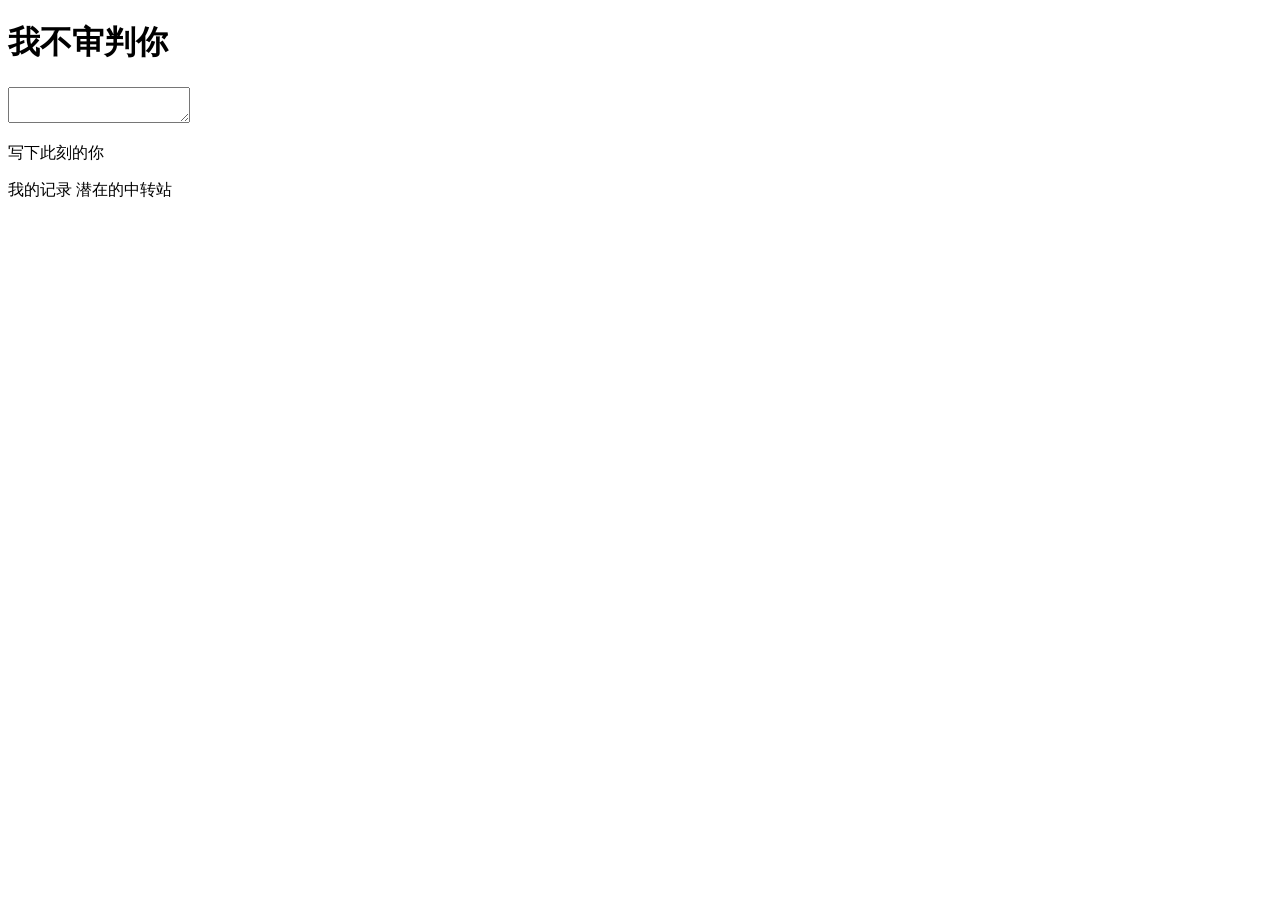
==== index.html @ acea98e7 "Update index.html with new layout and styles Refactor HTML structure and remove inline styles." ====
<!DOCTYPE html>
<html lang="zh-CN">

<head>

<meta charset="UTF-8">
<meta name="viewport" content="width=device-width,initial-scale=1.0">

<title>木言中转站</title>

<link rel="stylesheet" href="style.css">

</head>


<body>


<div class="page">


<div class="center">


<h1 id="title">
我不审判你
</h1>


<textarea 
id="input"
placeholder="">
</textarea>


<p id="tip">
写下此刻的你
</p>


</div>



<div class="menu">

<span>
我的记录
</span>


<span>
潜在的中转站
</span>


</div>



</div>


<script src="script.js"></script>


</body>

</html>
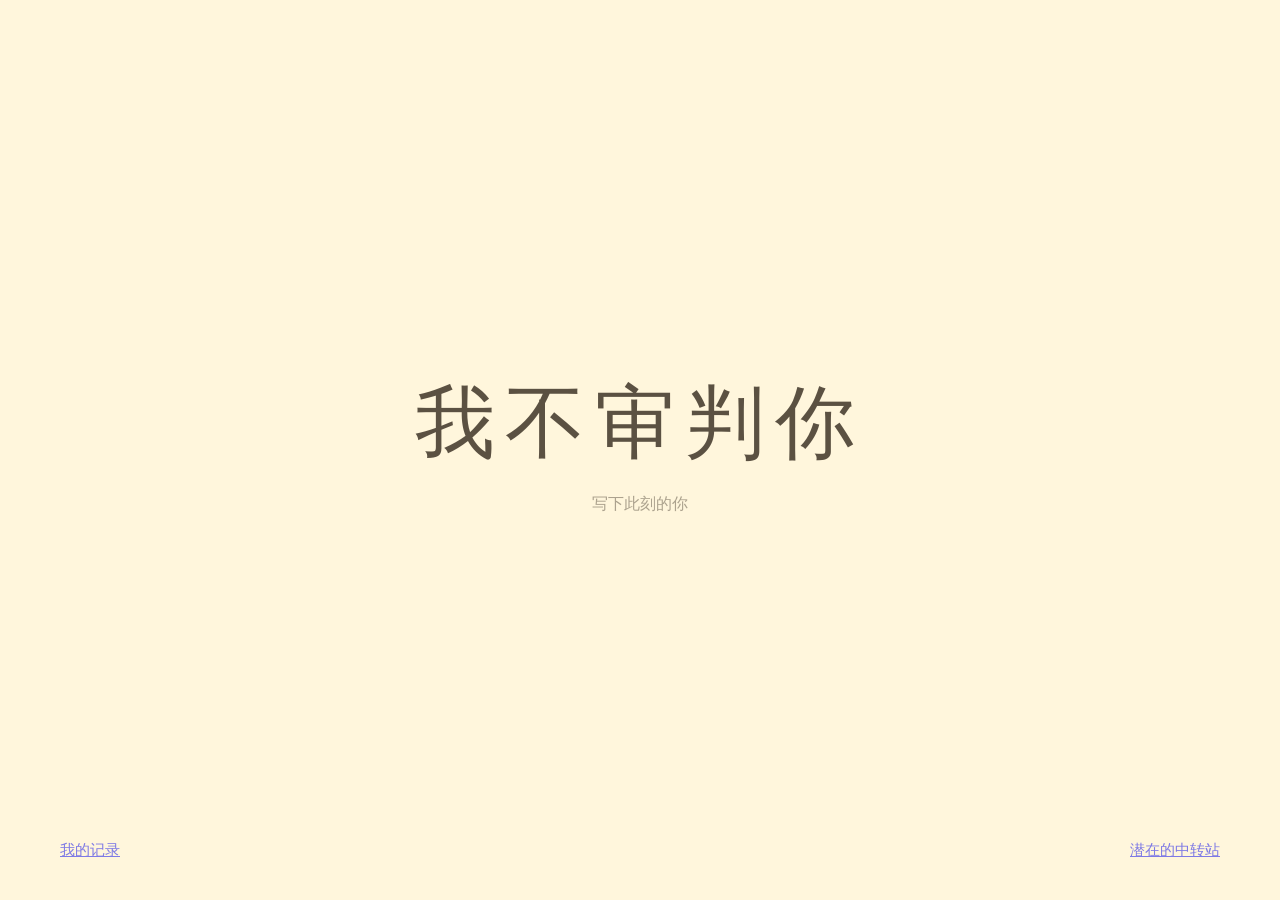
==== commit 52df6811: "Fix HTML structure for menu links" ====
--- a/index.html
+++ b/index.html
@@ -44,18 +44,16 @@
 
 <div class="menu">
 
-<span>
+<a href="record.html">
 我的记录
-</span>
+</a>
 
 
-<span>
+<a href="#">
 潜在的中转站
-</span>
-
+</a>
 
 </div>
-
 
 
 </div>
--- a/style.css
+++ b/style.css
@@ -0,0 +1,139 @@
+*{
+box-sizing:border-box;
+}
+
+
+body{
+
+margin:0;
+
+height:100vh;
+
+background:#FFF6DC;
+
+font-family:
+"PingFang SC",
+"Microsoft YaHei",
+sans-serif;
+
+
+color:#5b5142;
+
+}
+
+
+.page{
+
+height:100vh;
+
+display:flex;
+
+justify-content:center;
+
+align-items:center;
+
+position:relative;
+
+}
+
+
+
+.center{
+
+text-align:center;
+
+width:70%;
+
+}
+
+
+
+h1{
+
+font-size:80px;
+
+font-weight:300;
+
+letter-spacing:10px;
+
+margin:0;
+
+cursor:pointer;
+
+transition:.5s;
+
+}
+
+
+
+textarea{
+
+margin-top:40px;
+
+width:100%;
+
+height:120px;
+
+border:none;
+
+outline:none;
+
+resize:none;
+
+background:transparent;
+
+text-align:center;
+
+font-size:36px;
+
+color:#5b5142;
+
+display:none;
+
+}
+
+
+textarea::placeholder{
+
+color:#888;
+
+}
+
+
+
+#tip{
+
+font-size:16px;
+
+opacity:.5;
+
+}
+
+
+
+.menu{
+
+position:absolute;
+
+bottom:40px;
+
+width:100%;
+
+display:flex;
+
+justify-content:space-between;
+
+padding:0 60px;
+
+font-size:15px;
+
+opacity:.5;
+
+}
+
+
+.menu span{
+
+cursor:pointer;
+
+}
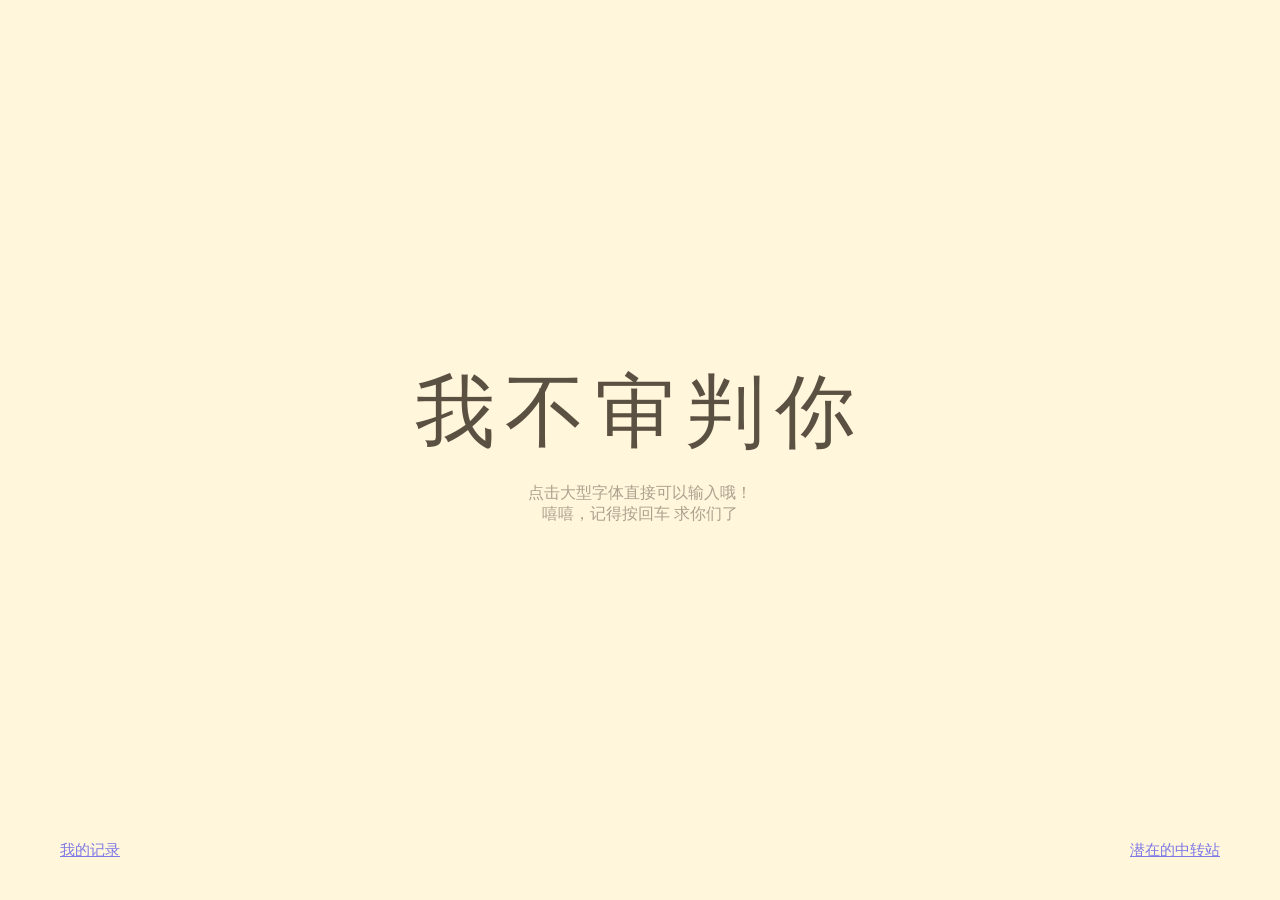
==== commit 09147461: "Update index.html" ====
--- a/index.html
+++ b/index.html
@@ -34,7 +34,9 @@
 
 
 <p id="tip">
-写下此刻的你
+点击大型字体直接可以输入哦！
+<br>
+嘻嘻，记得按回车 求你们了
 </p>
 
 
--- a/style.css
+++ b/style.css
@@ -137,3 +137,43 @@
 cursor:pointer;
 
 }
+.record-page{
+
+padding:60px;
+text-align:center;
+
+}
+
+
+.record-page h1{
+
+font-size:50px;
+font-weight:300;
+
+}
+
+
+.item{
+
+background:#fffdf5;
+
+padding:30px;
+
+margin:30px auto;
+
+max-width:600px;
+
+border-radius:20px;
+
+font-size:22px;
+
+}
+
+
+.item span{
+
+font-size:14px;
+
+opacity:.5;
+
+}
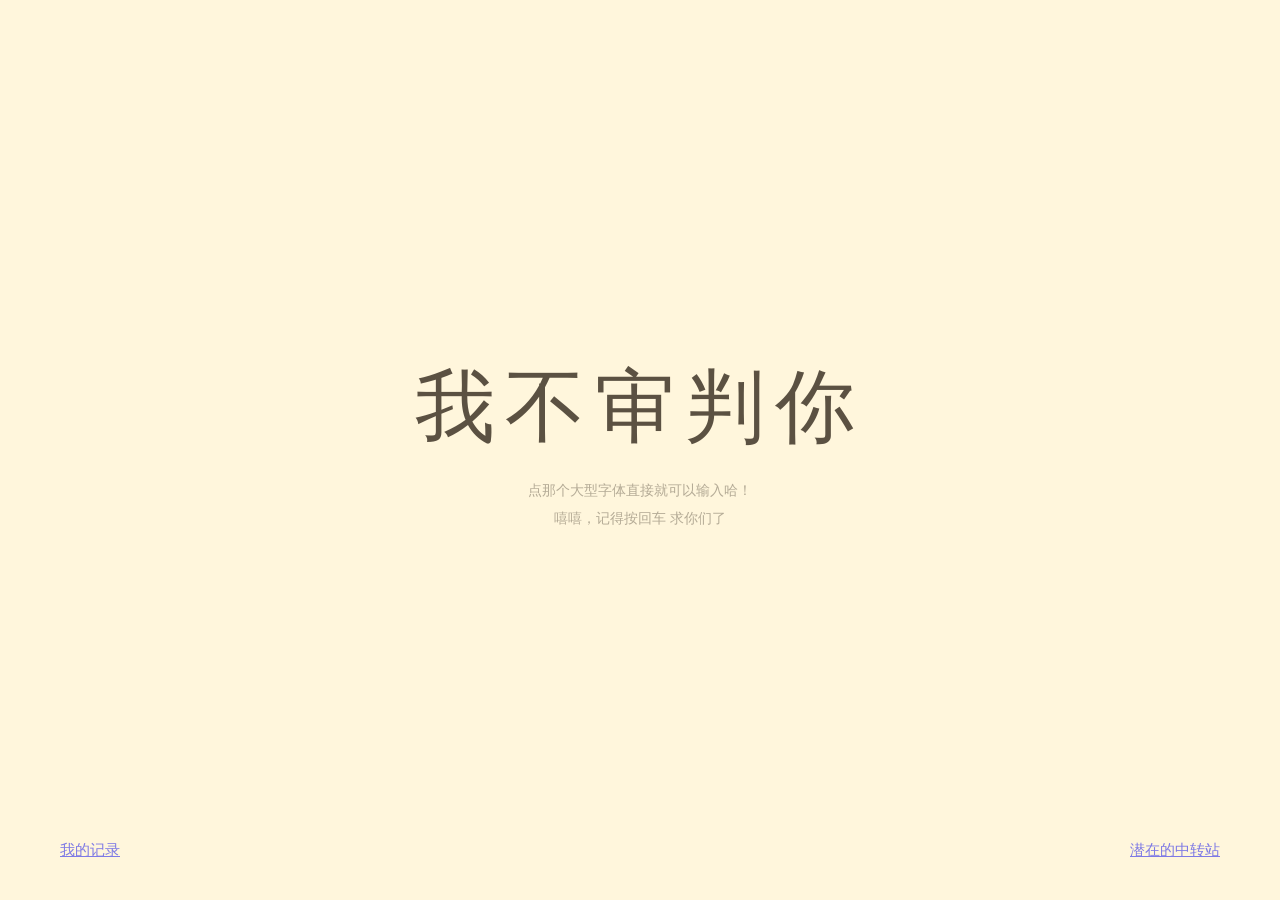
==== commit 994c3f3a: "Update index.html" ====
--- a/index.html
+++ b/index.html
@@ -34,7 +34,7 @@
 
 
 <p id="tip">
-点击大型字体直接可以输入哦！
+点那个大型字体直接就可以输入哈！
 <br>
 嘻嘻，记得按回车 求你们了
 </p>
@@ -51,7 +51,7 @@
 </a>
 
 
-<a href="#">
+<a href="station.html">
 潜在的中转站
 </a>
 
--- a/style.css
+++ b/style.css
@@ -84,7 +84,10 @@
 
 text-align:center;
 
-font-size:36px;
+font-size:20px;
+
+line-height:1.8;
+
 
 color:#5b5142;
 
@@ -103,10 +106,12 @@
 
 #tip{
 
-font-size:16px;
-
-opacity:.5;
-
+font-size:14px;
+
+opacity:.45;
+
+line-height:2;
+  
 }
 
 
@@ -177,3 +182,28 @@
 opacity:.5;
 
 }
+@media(max-width:600px){
+
+h1{
+
+font-size:45px;
+
+letter-spacing:5px;
+
+}
+
+
+.center{
+
+width:85%;
+
+}
+
+
+textarea{
+
+font-size:20px;
+
+}
+
+}
